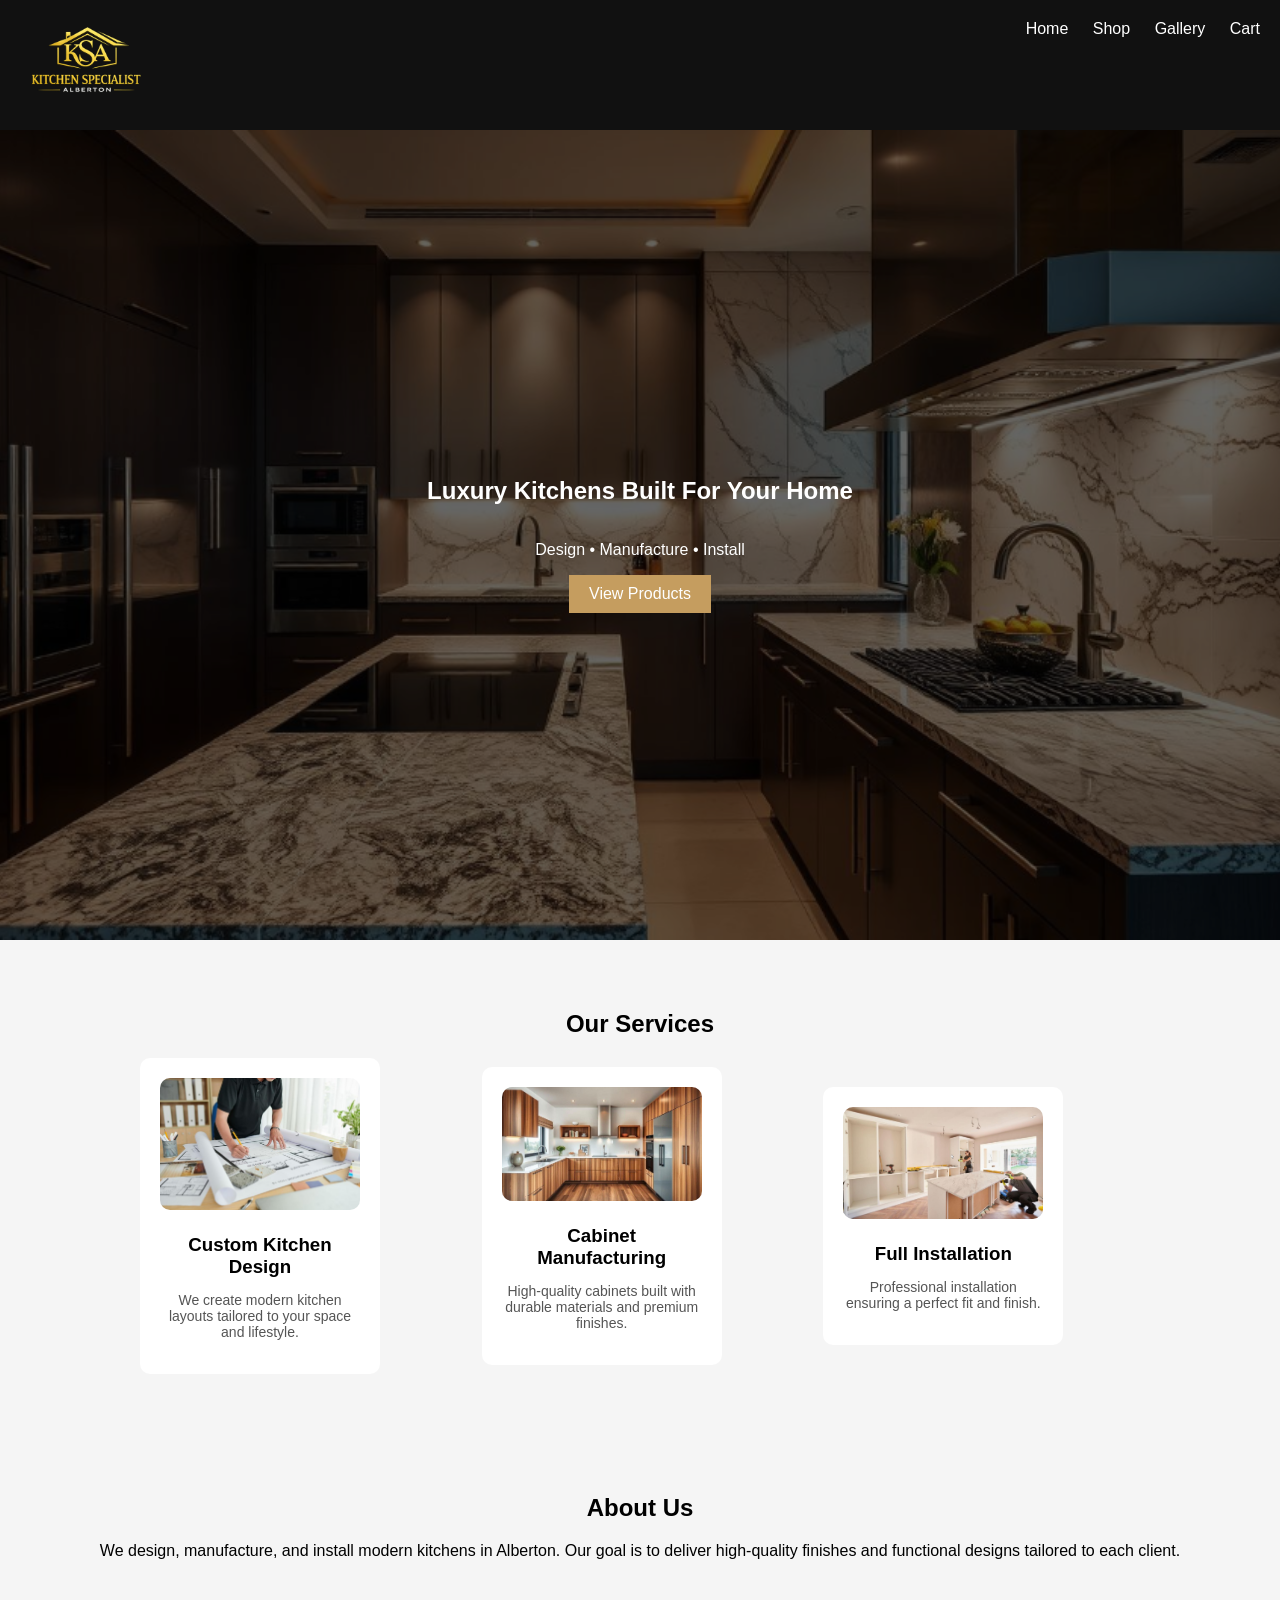
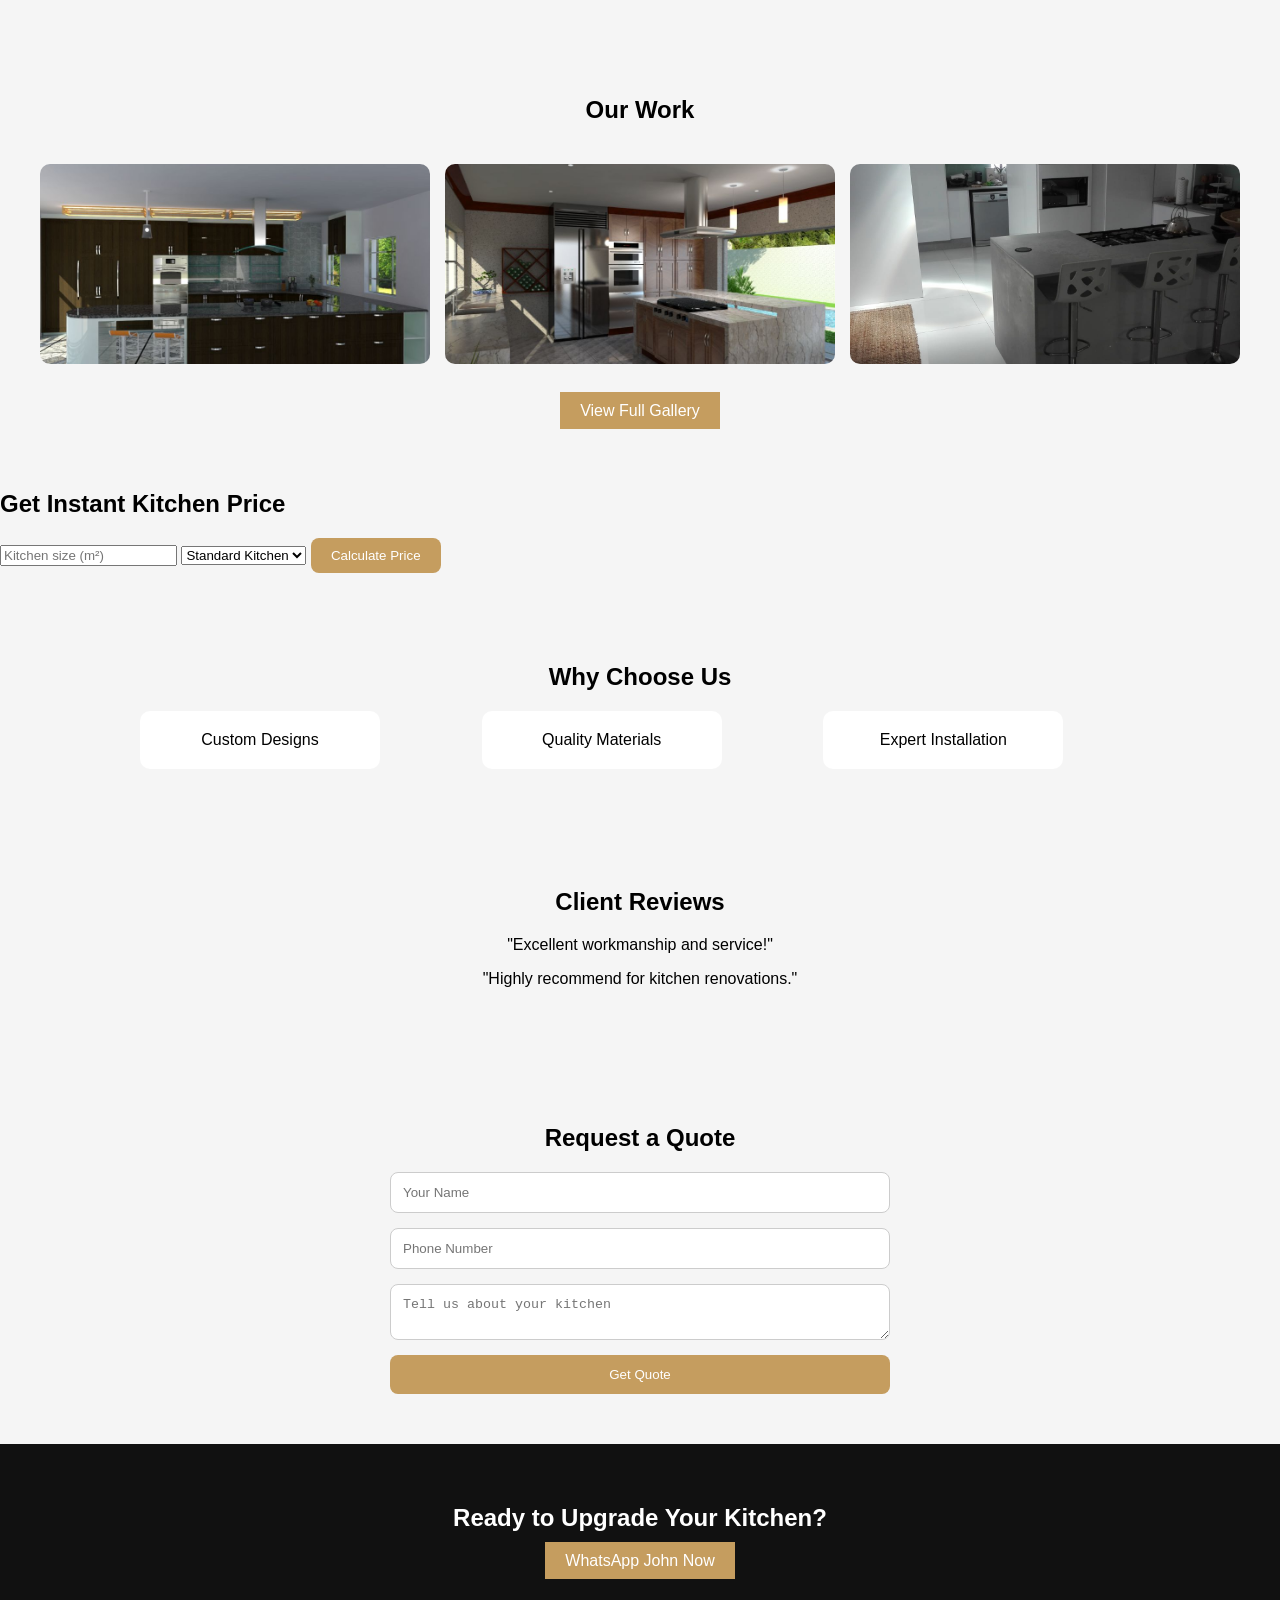
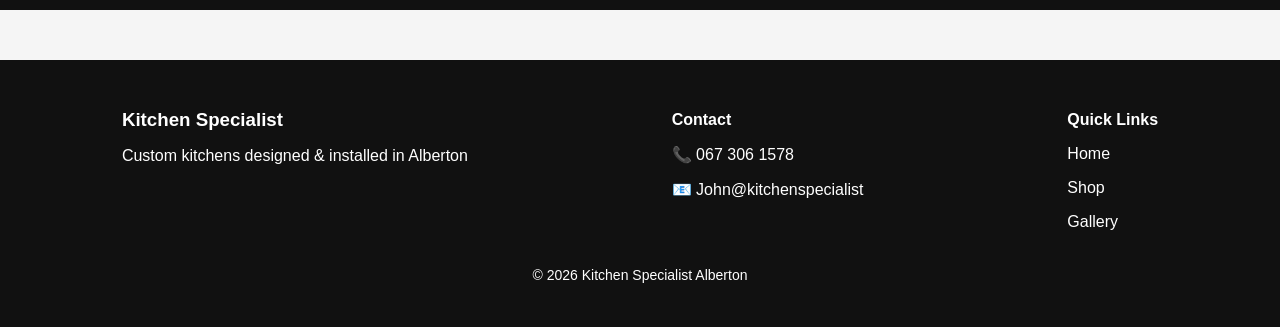
==== index.html @ f9484cd1 "Add files via upload" ====
<!DOCTYPE html>
<html lang="en">
<head>
<meta charset="UTF-8">
<meta name="viewport" content="width=device-width, initial-scale=1.0">
<title>Kitchen Specialist Alberton</title>
<link rel="stylesheet" href="css/styles.css">
</head>

<body>

<header class="header">

    <div class="logo">
        <img src="../images/logo.png">
    </div>

    

    <nav>
        <a href="index.html">Home</a>
        <a href="shop.html">Shop</a>
        <a href="gallery.html">Gallery</a>
        <a href="cart.html">Cart</a>
    </nav>

</header>

<section class="hero">
    <div class="overlay">
        <h1>Luxury Kitchens Built For Your Home</h1>
        <p>Design • Manufacture • Install</p>
        <a href="shop.html" class="btn">View Products</a>
    </div>
</section>

<section class="section">
    <h2>Our Services</h2>

    <div class="grid-3">

        <div class="card">
            <img src="images/design.jpg">
            <h3>Custom Kitchen Design</h3>
            <p>We create modern kitchen layouts tailored to your space and lifestyle.</p>
        </div>

        <div class="card">
            <img src="images/cabinets.jpg">
            <h3>Cabinet Manufacturing</h3>
            <p>High-quality cabinets built with durable materials and premium finishes.</p>
        </div>

        <div class="card">
            <img src="images/install.jpg">
            <h3>Full Installation</h3>
            <p>Professional installation ensuring a perfect fit and finish.</p>
        </div>

    </div>
</section>

<section class="section">
    <h2>About Us</h2>
    <p>
        We design, manufacture, and install modern kitchens in Alberton.
        Our goal is to deliver high-quality finishes and functional designs
        tailored to each client.
    </p>
</section>

<!-- GALLERY PREVIEW -->
<section class="section">
    <h2>Our Work</h2>
    <div class="gallery-preview">
        <img src="images/01.jpg">
        <img src="images/02.jpg">
        <img src="images/03.jpg">
    </div>
    <br>
    <a href="gallery.html" class="btn">View Full Gallery</a>
</section>

<div class="calculator">
    <h2>Get Instant Kitchen Price</h2>

    <input type="number" id="size" placeholder="Kitchen size (m²)">
    
    <select id="type">
        <option value="1500">Standard Kitchen</option>
        <option value="2500">Luxury Kitchen</option>
    </select>

    <button onclick="calculate()">Calculate Price</button>

    <h2 id="result"></h2>

    <a id="whatsappQuote" class="btn" style="display:none;">Get Quote on WhatsApp</a>
</div>

<section class="section">
    <h2>Why Choose Us</h2>
    <div class="grid-3">
        <div class="card">Custom Designs</div>
        <div class="card">Quality Materials</div>
        <div class="card">Expert Installation</div>
    </div>
</section>

<section class="section">
    <h2>Client Reviews</h2>
    <p>"Excellent workmanship and service!"</p>
    <p>"Highly recommend for kitchen renovations."</p>
</section>






<!-- CONTACT FORM -->
<section class="section">
    <h2>Request a Quote</h2>

    <form class="contact-form" action="mailto:John@kitchenspecialist" method="POST" enctype="text/plain">

        <input type="text" name="name" placeholder="Your Name" required>

        <input type="tel" name="phone" placeholder="Phone Number" required>

        <textarea name="message" placeholder="Tell us about your kitchen"></textarea>

        <button type="submit">Get Quote</button>

    </form>
</section>

<!-- CTA -->
<section class="cta">
    <h2>Ready to Upgrade Your Kitchen?</h2>
    <a href="https://wa.me/270673061578" class="btn">WhatsApp John Now</a>
</section>

<!-- FOOTER -->
<footer class="footer">

    <div class="footer-content">

        <div>
            <h3>Kitchen Specialist</h3>
            <p>Custom kitchens designed & installed in Alberton</p>
        </div>

        <div>
            <h4>Contact</h4>
            <p>📞 067 306 1578</p>
            <p>📧 John@kitchenspecialist</p>
        </div>

        <div>
            <h4>Quick Links</h4>
            <p><a href="index.html">Home</a></p>
            <p><a href="shop.html">Shop</a></p>
            <p><a href="gallery.html">Gallery</a></p>
        </div>

    </div>

    <p class="copyright">© 2026 Kitchen Specialist Alberton</p>

</footer>

<script src="js/script.js"></script>

</body>
</html>
---- css/styles.css ----
body {
    margin: 0;
    font-family: 'Segoe UI', sans-serif;
    background: #f5f5f5;
}

/* Header */
.header {
    display: flex;
    justify-content: space-between;
    padding: 20px;
    background: #111;
    color: white;
}

.header a {
    color: white;
    margin-left: 20px;
    text-decoration: none;
}

/* Hero */
.hero {
    height: 90vh;
    background: url('../../images/kitchen1.png') center/cover no-repeat;
    position: relative;
}

.overlay {
    background: rgba(0,0,0,0.6);
    color: white;
    height: 100%;
    display: flex;
    flex-direction: column;
    justify-content: center;
    align-items: center;
}

/* Sections */
.section {
    padding: 50px 20px;
    text-align: center;
}

.grid-3 {
    display: grid;
    grid-template-columns: repeat(3, 1fr);
    gap: 25px;
    max-width: 1000px;
    margin: auto;
}

.card {
    background: white;
    padding: 20px;
    border-radius: 10px;
    width: 200px;
}


.product {
    background: white;
    padding: 15px;
    border-radius: 10px;
    text-align: center;
}

/* Button */
.btn, button {
    background: #c59d5f;
    color: white;
    padding: 10px 20px;
    border: none;
    text-decoration: none;
    cursor: pointer;
}

/* CTA */
.cta {
    background: #111;
    color: white;
    text-align: center;
    padding: 40px;
}

.product {
    background: white;
    padding: 15px;
    border-radius: 12px;
    transition: 0.3s;
}

.product:hover {
    transform: translateY(-5px);
}

button {
    border-radius: 8px;
}

.center {
    text-align: center;
}



.product img {
    width: 100%;
    border-radius: 10px;
}

.product {
    box-shadow: 0 15px 30px rgba(0,0,0,0.1);
}

.cart-item {
    background: white;
    margin: 10px;
    padding: 15px;
    border-radius: 8px;
}

.footer {
    background: #111;
    color: white;
    text-align: center;
    padding: 30px;
    margin-top: 50px;
}

.product img {
    width: 100%;
    height: 200px;
    object-fit: cover;
    border-radius: 10px;
}

.card img {
    width: 100%;
    border-radius: 10px;
    margin-bottom: 10px;
}

.card h3 {
    margin: 10px 0;
}

.card p {
    font-size: 14px;
    color: #555;
}

.logo {
    display: flex;
    align-items: center;
    gap: 10px;
}

.logo img {
    height: 90px;
}

.product img {
    width: 100%;
    height: 200px;
    object-fit: cover;
}

.contact-form {
    max-width: 500px;
    margin: auto;
    display: flex;
    flex-direction: column;
    gap: 15px;
}

.contact-form input,
.contact-form textarea {
    padding: 12px;
    border-radius: 8px;
    border: 1px solid #ccc;
}

.contact-form button {
    background: #c59d5f;
    color: white;
    padding: 12px;
    border-radius: 8px;
}

.footer-content {
    display: flex;
    justify-content: space-around;
    text-align: left;
    flex-wrap: wrap;
    gap: 20px;
}

.footer h3, .footer h4 {
    margin-bottom: 10px;
}

.footer a {
    color: white;
    text-decoration: none;
}

.copyright {
    margin-top: 20px;
    font-size: 14px;
}

/* MOBILE OPTIMIZATION */
.menu-toggle {
    display: none;
    font-size: 24px;
    cursor: pointer;
}

/* MOBILE */
.nav {
    display: flex;
    gap: 20px;
}

.products {
    display: grid !important;
    grid-template-columns: repeat(3, 1fr) !important;
    gap: 25px;
    max-width: 1100px;
    margin: auto;
}

/* MOBILE FIX */
@media (max-width: 768px) {

    .header {
        flex-direction: column;
        align-items: center;
        text-align: center;
    }

    .nav {
        flex-direction: column;
        gap: 10px;
        margin-top: 10px;
    }

    .nav a {
        padding: 10px;
        width: 100%;
        display: block;
        border-top: 1px solid #333;
    }
}

    /* GRID FIXES */
    .grid-3 {
        flex-direction: column;
        align-items: center;
    }

    .products {
        grid-template-columns: 1fr;
        padding: 20px;
    }

    /* HERO TEXT */
    .overlay h1 {
        font-size: 24px;
        text-align: center;
    }

    /* FORM */
    .contact-form {
        width: 90%;
    }




/* GALLERY FIX */


.gallery {
    display: grid;
    grid-template-columns: repeat(4, 1fr); /* clean desktop grid */
    gap: 15px;
    padding: 40px;
}

.gallery img {
    width: 100%;
    aspect-ratio: 1 / 1;   /* PERFECT square */
    object-fit: cover;
    border-radius: 10px;
}

.header {
    position: relative;
}

.gallery-preview {
    display: grid;
    grid-template-columns: repeat(3, 1fr);
    gap: 15px;
    padding: 20px;
}

.gallery-preview img {
    width: 100%;
    height: 200px;
    object-fit: cover;
    border-radius: 10px;
}
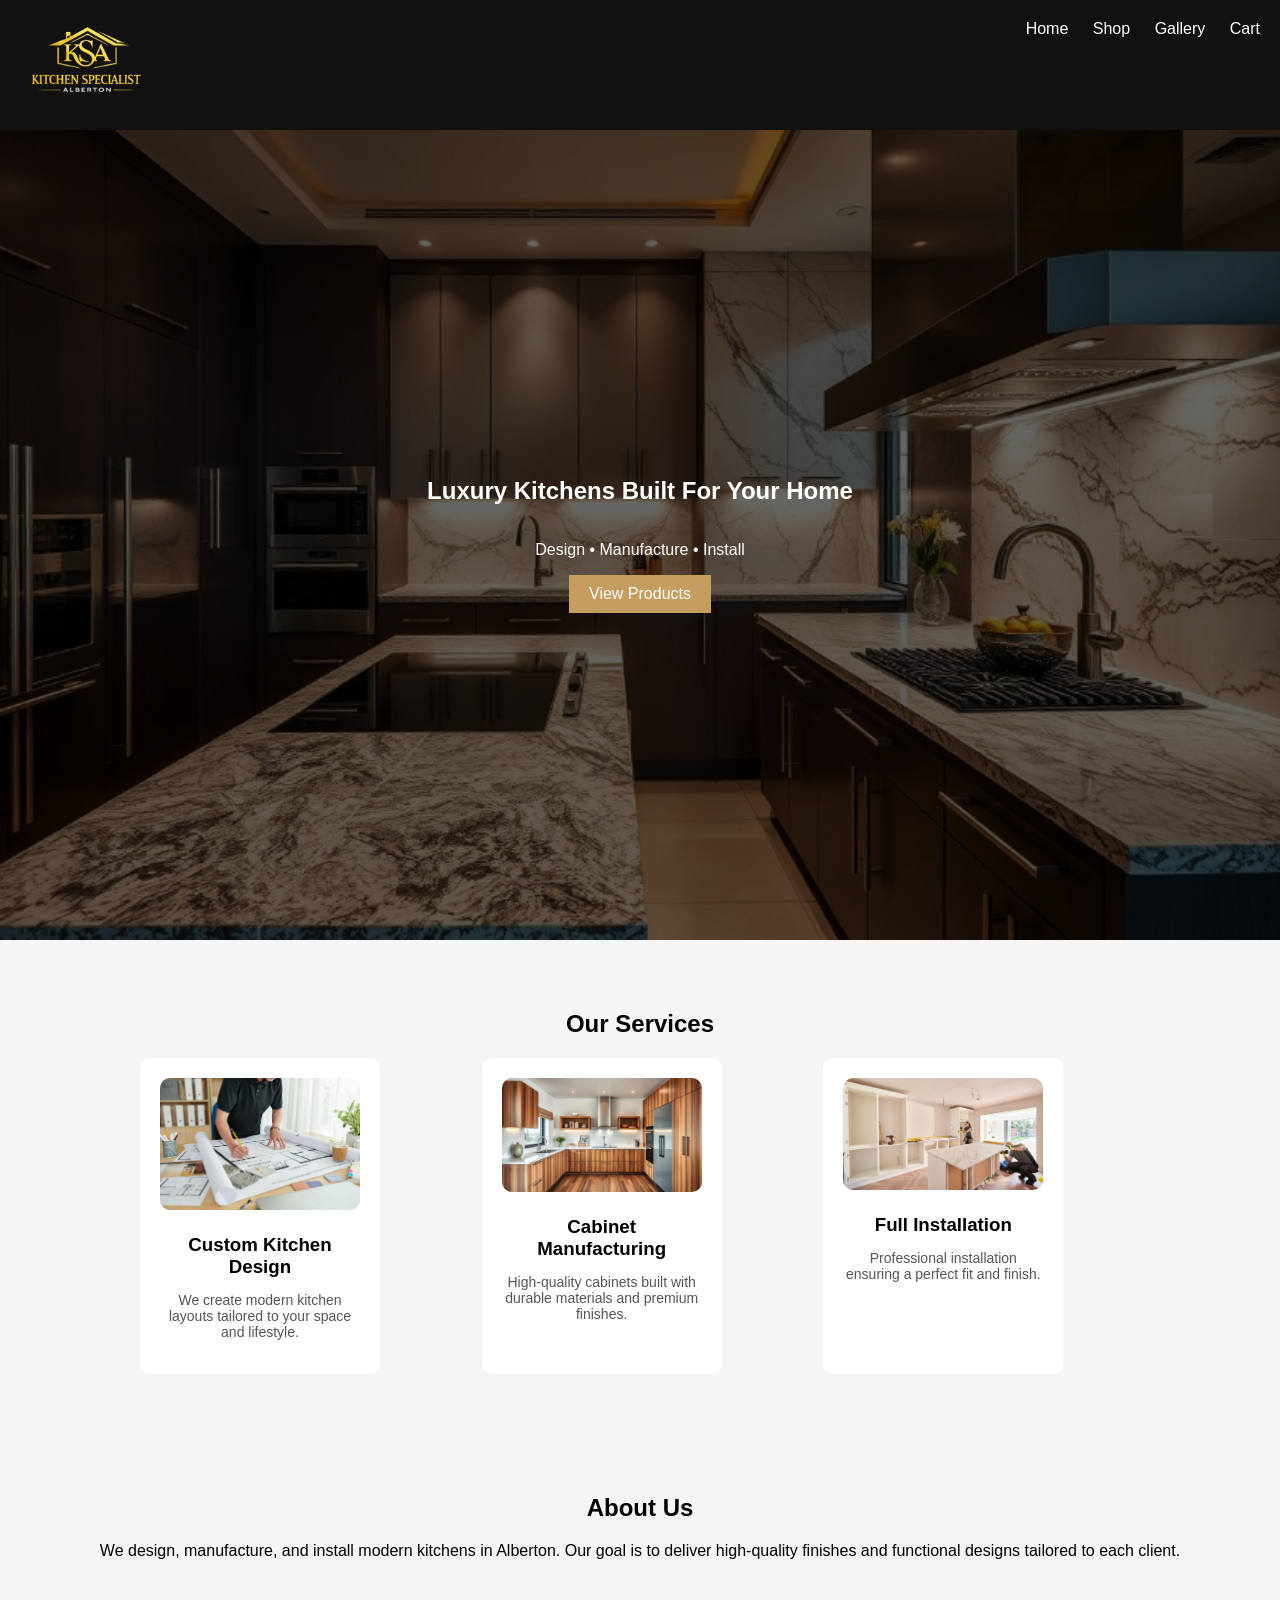
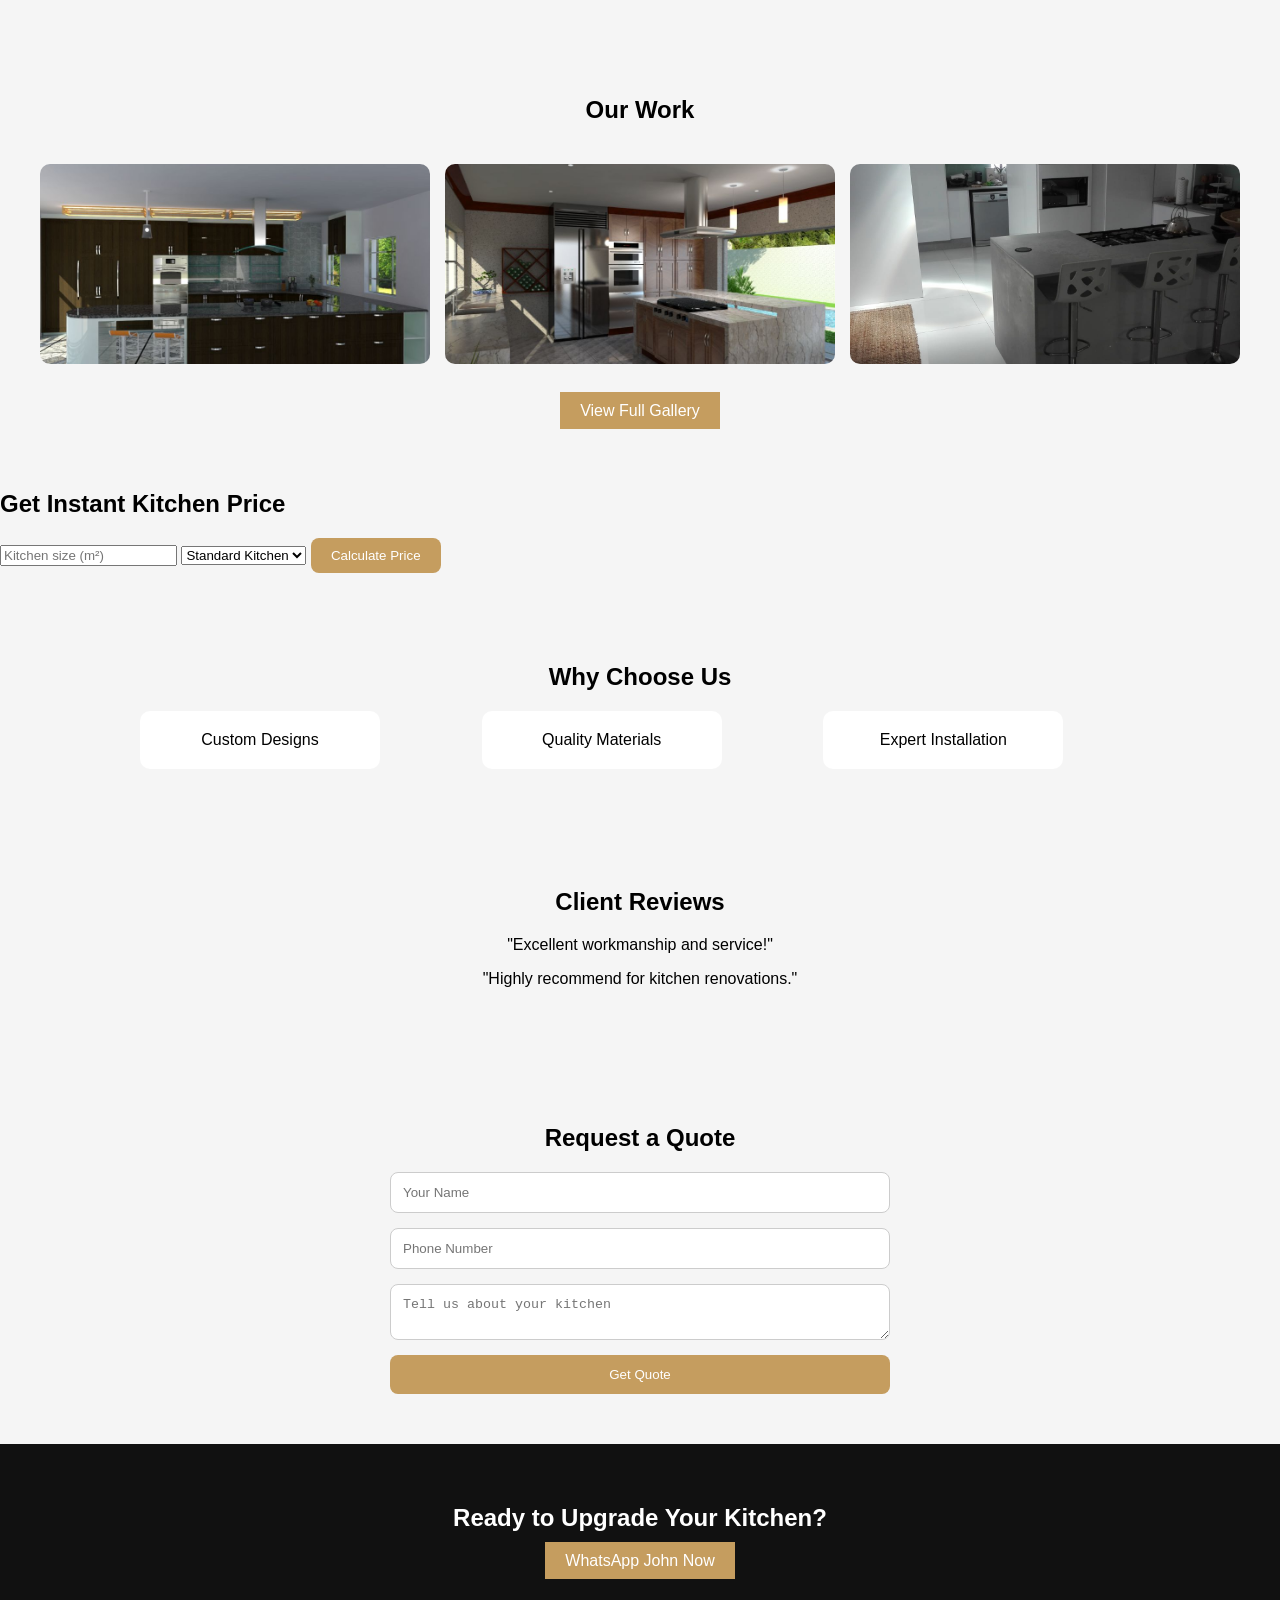
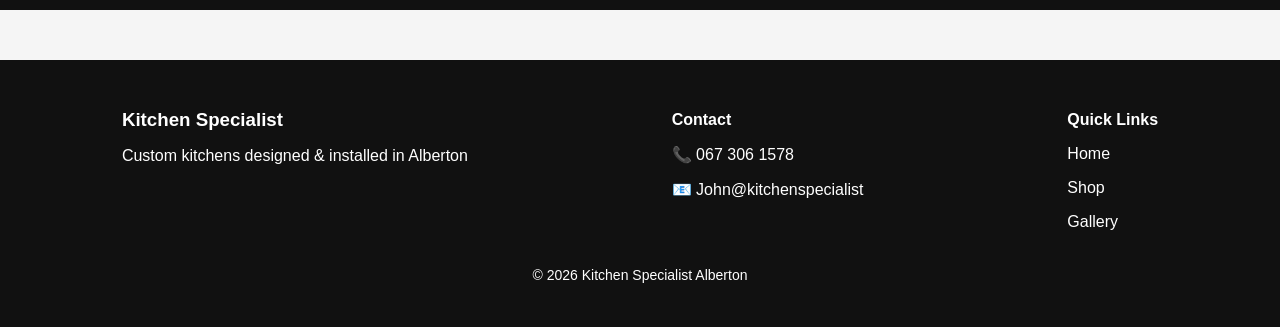
==== commit 2a7a736c: "Add files via upload" ====
--- a/index.html
+++ b/index.html
@@ -12,7 +12,7 @@
 <header class="header">
 
     <div class="logo">
-        <img src="../images/logo.png">
+        <img src="images/logo.png">
     </div>
 
     
--- a/css/styles.css
+++ b/css/styles.css
@@ -22,7 +22,7 @@
 /* Hero */
 .hero {
     height: 90vh;
-    background: url('../../images/kitchen1.png') center/cover no-repeat;
+    background: url('../images/kitchen1.png') center/cover no-repeat;
     position: relative;
 }
 
@@ -218,10 +218,6 @@
 }
 
 /* MOBILE */
-.nav {
-    display: flex;
-    gap: 20px;
-}
 
 .products {
     display: grid !important;
@@ -231,51 +227,6 @@
     margin: auto;
 }
 
-/* MOBILE FIX */
-@media (max-width: 768px) {
-
-    .header {
-        flex-direction: column;
-        align-items: center;
-        text-align: center;
-    }
-
-    .nav {
-        flex-direction: column;
-        gap: 10px;
-        margin-top: 10px;
-    }
-
-    .nav a {
-        padding: 10px;
-        width: 100%;
-        display: block;
-        border-top: 1px solid #333;
-    }
-}
-
-    /* GRID FIXES */
-    .grid-3 {
-        flex-direction: column;
-        align-items: center;
-    }
-
-    .products {
-        grid-template-columns: 1fr;
-        padding: 20px;
-    }
-
-    /* HERO TEXT */
-    .overlay h1 {
-        font-size: 24px;
-        text-align: center;
-    }
-
-    /* FORM */
-    .contact-form {
-        width: 90%;
-    }
-
 
 
 
@@ -314,9 +265,110 @@
     border-radius: 10px;
 }
 
-
-
-
-
-
-
+/* =========================
+   MOBILE OPTIMIZATION (FINAL)
+========================= */
+@media (max-width: 768px) {
+
+    /* HEADER */
+    .header {
+        flex-direction: column;
+        align-items: center;
+        padding: 15px;
+    }
+
+    .logo img {
+        height: 60px;
+    }
+
+    
+    /* HERO */
+    .hero {
+        height: 70vh;
+    }
+
+    .overlay h1 {
+        font-size: 24px;
+        text-align: center;
+    }
+
+    .overlay p {
+        font-size: 14px;
+    }
+
+    /* SERVICES */
+    .grid-3 {
+        grid-template-columns: 1fr;
+        gap: 20px;
+    }
+
+    .card {
+        width: 100%;
+    }
+
+    /* PRODUCTS (SHOP) */
+    .products {
+        grid-template-columns: 1fr !important;
+        padding: 20px;
+        gap: 20px;
+    }
+
+    .product {
+        width: 100%;
+    }
+
+    .product img {
+        height: 180px;
+    }
+
+    /* GALLERY */
+    .gallery {
+        grid-template-columns: repeat(2, 1fr);
+        padding: 15px;
+    }
+
+    .gallery img {
+        aspect-ratio: 1 / 1;
+    }
+
+    /* GALLERY PREVIEW (HOME) */
+    .gallery-preview {
+        grid-template-columns: 1fr;
+    }
+
+    /* FORM */
+    .contact-form {
+        width: 100%;
+        padding: 0 10px;
+    }
+
+    .contact-form input,
+    .contact-form textarea {
+        width: 100%;
+    }
+
+    /* CALCULATOR */
+    .calculator {
+        padding: 20px;
+        text-align: center;
+    }
+
+    .calculator input,
+    .calculator select {
+        width: 100%;
+        margin-bottom: 10px;
+    }
+
+    /* FOOTER */
+    .footer-content {
+        flex-direction: column;
+        text-align: center;
+    }
+
+}
+
+
+
+
+
+
